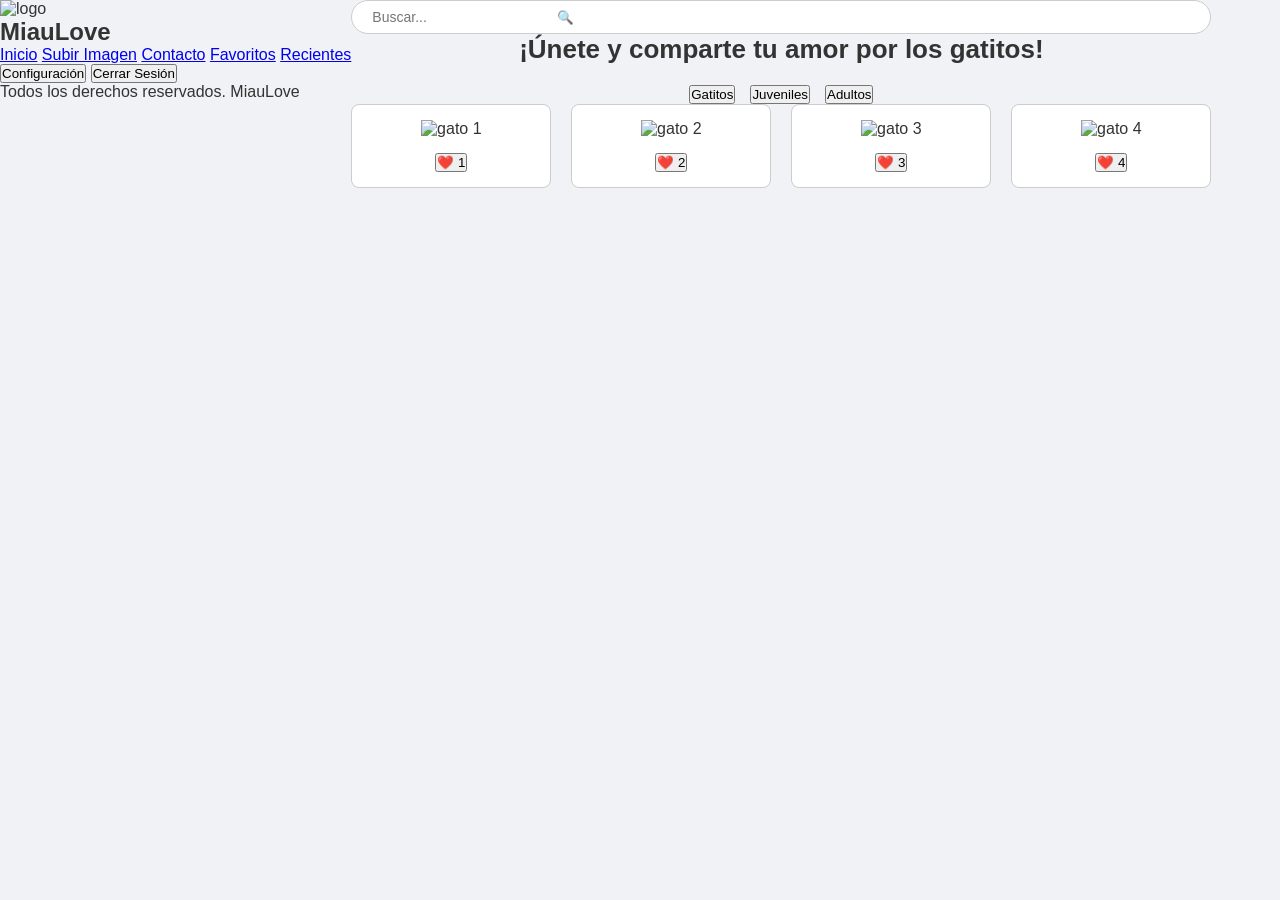
==== index.html @ a6ba1714 "ok" ====
<!DOCTYPE html>
<html lang="es">

<head>
    <meta charset="UTF-8">
    <meta name="viewport" content="width=device-width, initial-scale=1.0">
    <meta name="author" content="SashaBarrera">
    <title>MiauLove</title>
    <link rel="stylesheet" href="static/css/style.css">
</head>

<body>
    <div class="contenedor-principal">
        
        <!-- menu lateral -->
        <aside class="aside-menu">
            <div class="logo-aside">
                <img src="static/images/cat-logo.png" alt="logo" class="icono-gatito">
                <h2>MiauLove</h2>
            </div>

            <nav class="links-aside">
                <a href="#" class="item-menu active">Inicio</a>
                <a href="#" class="item-menu">Subir Imagen</a>
                <a href="#" class="item-menu">Contacto</a>
                <a href="#" class="item-menu">Favoritos</a>
                <a href="#" class="item-menu">Recientes</a>
            </nav>

            <div class="botones-aside">
                <button class="btn-aside">Configuración</button>
                <button class="btn-aside btn-cerrar">Cerrar Sesión</button>
            </div>

            <footer class="footer-aside">
                <p>Todos los derechos reservados. MiauLove</p>
            </footer>
        </aside>

        <!-- contenido central -->
        <main class="main-contenido">
            
            <header class="header-busqueda">
                <div class="caja-busqueda">
                    <input type="text" placeholder="Buscar..." id="input-buscar">
                    <button id="btn-buscar">🔍</button>
                </div>
            </header>

            <section class="seccion-bienvenida">
                <h1>¡Únete y comparte tu amor por los gatitos!</h1>

                <div class="categorias">
                    <button class="btn-categoria active">Gatitos</button>
                    <button class="btn-categoria">Juveniles</button>
                    <button class="btn-categoria">Adultos</button>
                </div>
            </section>

            <!-- tarjetas de gatos -->
            <section class="galeria-gatitos">
                
                <div class="tarjeta-gato">
                    <div class="imagen-contenedor">
                        <img src="static/images/gato1.jpg" alt="gato 1">
                    </div>
                    <button class="btn-like">❤️ <span class="contador">1</span></button>
                </div>

                <div class="tarjeta-gato">
                    <div class="imagen-contenedor">
                        <img src="static/images/gato2.jpg" alt="gato 2">
                    </div>
                    <button class="btn-like">❤️ <span class="contador">2</span></button>
                </div>

                <div class="tarjeta-gato">
                    <div class="imagen-contenedor">
                        <img src="static/images/gato3.jpg" alt="gato 3">
                    </div>
                    <button class="btn-like">❤️ <span class="contador">3</span></button>
                </div>

                <div class="tarjeta-gato">
                    <div class="imagen-contenedor">
                        <img src="static/images/gato4.jpg" alt="gato 4">
                    </div>
                    <button class="btn-like">❤️ <span class="contador">4</span></button>
                </div>

            </section>

        </main>

    </div>

    <script src="static/js/script.js"></script>
</body>

</html>
---- static/css/style.css ----
* {
    margin: 0;
    padding: 0;
    box-sizing: border-box;
    font-family: Arial, Helvetica, sans-serif;
}

body {
    background-color: #f0f2f5;
    color: #333;
}

/* estructura general */
.contenedor-principal {
    display: flex;
    flex-wrap: wrap;
    min-height: 100vh;
}

/* menu lateral */
.menu-lateral {
    width: 240px;
    background-color: #ffffff;
    border-right: 1px solid #dcdcdc;
    display: flex;
    flex-direction: column;
    padding: 20px 15px;
    justify-content: space-between;
}

.logo-lateral {
    display: flex;
    align-items: center;
    gap: 10px;
    margin-bottom: 25px;
}

.icono-gatito {
    width: 35px;
    height: 35px;
}

.enlaces-menu {
    display: flex;
    flex-direction: column;
    gap: 12px;
}

.link-menu {
    text-decoration: none;
    color: #555;
    font-size: 15px;
    padding: 8px 10px;
    border-radius: 5px;
}

.link-menu:hover {
    background-color: #e8e8e8;
    color: #000;
}

.botones-menu {
    display: flex;
    flex-direction: column;
    gap: 10px;
    margin-top: auto;
    padding-top: 20px;
}

.boton-lateral {
    padding: 8px;
    background-color: #e0e0e0;
    border: none;
    border-radius: 15px;
    cursor: pointer;
    font-weight: bold;
}

.boton-cerrar {
    background-color: #d9534f;
    color: white;
}

.pie-pagina-lateral {
    margin-top: 20px;
    font-size: 11px;
    color: #888;
    text-align: center;
}

/* contenido principal */
.contenido-principal {
    flex: 1;
    min-width: 280px;
    padding: 20px 30px;
    display: flex;
    flex-direction: column;
    gap: 25px;
}

/* caja de busqueda */
.encabezado-busqueda {
    display: flex;
    justify-content: flex-end;
}

.caja-busqueda {
    display: flex;
    align-items: center;
    border: 1px solid #ccc;
    border-radius: 20px;
    background-color: white;
    padding: 2px 10px;
}

.caja-busqueda input {
    border: none;
    padding: 6px 10px;
    font-size: 14px;
}

.caja-busqueda button {
    background: none;
    border: none;
    cursor: pointer;
}

/* seccion bienvenida y categorias */
.seccion-bienvenida {
    text-align: center;
}

.seccion-bienvenida h1 {
    font-size: 26px;
    margin-bottom: 20px;
    color: #333;
}

.categorias {
    display: flex;
    justify-content: center;
    flex-wrap: wrap;
    gap: 15px;
}

.boton-categoria {
    padding: 8px 24px;
    border: 1px solid #ccc;
    background-color: #e0e0e0;
    border-radius: 20px;
    cursor: pointer;
    font-size: 14px;
}

.boton-categoria.activo {
    background-color: #ff9999;
    color: white;
    border-color: #ff8080;
    font-weight: bold;
}

/* galeria de tarjetas */
.galeria-gatitos {
    display: flex;
    justify-content: center;
    flex-wrap: wrap;
    gap: 20px;
}

.tarjeta-gato {
    background-color: white;
    border: 1px solid #ccc;
    border-radius: 8px;
    padding: 15px;
    width: 200px;
    display: flex;
    flex-direction: column;
    align-items: center;
    gap: 15px;
}

.caja-imagen {
    width: 100%;
    text-align: center;
}

/* Forma basica y comun para dimensionar imagenes de tarjetas */
.caja-imagen img {
    width: 100%;
    height: 150px;
    border: 1px solid #aaa;
}

.boton-corazon {
    width: 100%;
    padding: 8px;
    background-color: #f0f0f0;
    border: 1px solid #ccc;
    border-radius: 20px;
    cursor: pointer;
    font-size: 14px;
}

.boton-corazon:hover {
    background-color: #ffe6e6;
}
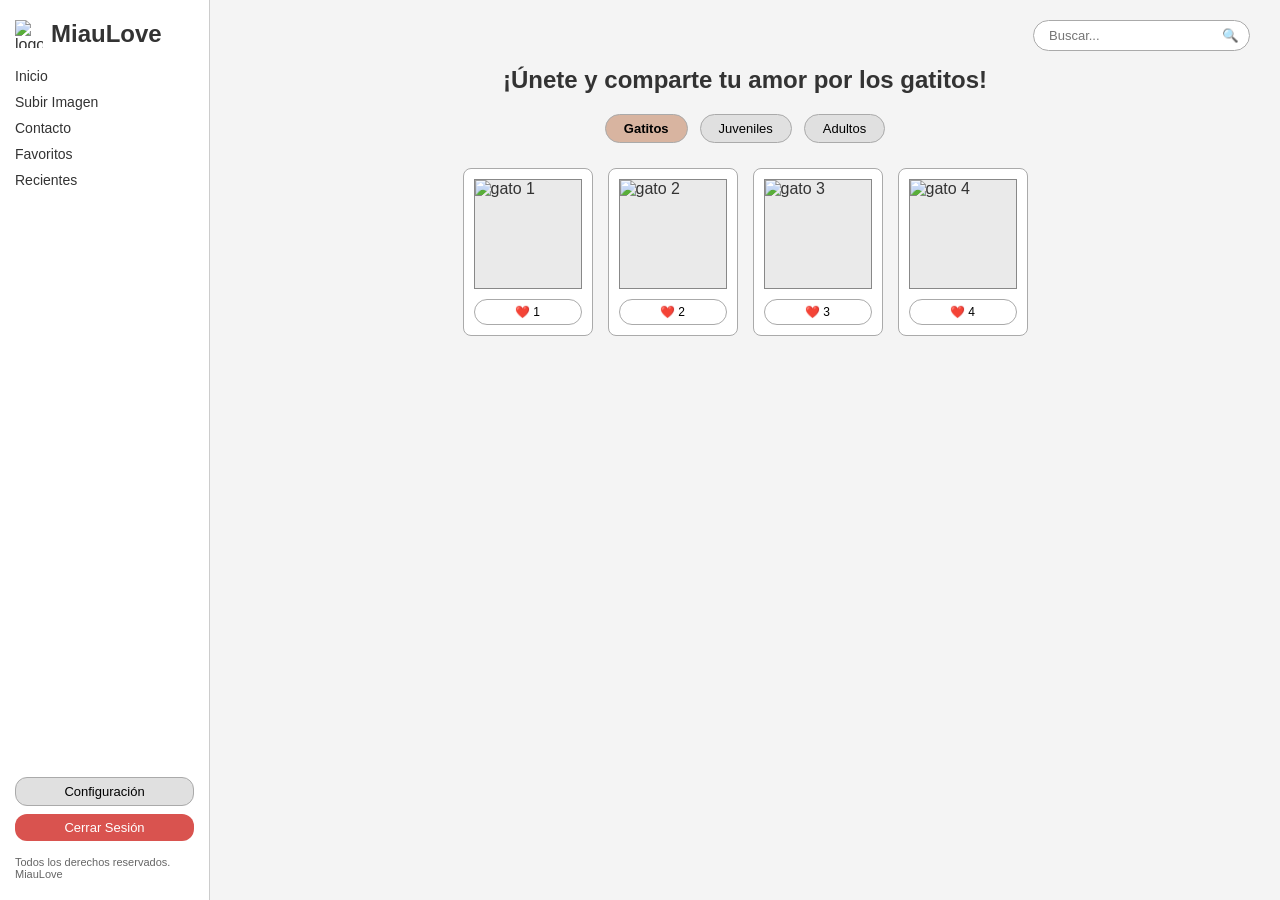
==== commit 3b28e4df: "ok" ====
--- a/index.html
+++ b/index.html
@@ -13,34 +13,34 @@
     <div class="contenedor-principal">
         
         <!-- menu lateral -->
-        <aside class="aside-menu">
-            <div class="logo-aside">
+        <aside class="menu-lateral">
+            <div class="logo-lateral">
                 <img src="static/images/cat-logo.png" alt="logo" class="icono-gatito">
                 <h2>MiauLove</h2>
             </div>
 
-            <nav class="links-aside">
-                <a href="#" class="item-menu active">Inicio</a>
-                <a href="#" class="item-menu">Subir Imagen</a>
-                <a href="#" class="item-menu">Contacto</a>
-                <a href="#" class="item-menu">Favoritos</a>
-                <a href="#" class="item-menu">Recientes</a>
+            <nav class="enlaces-menu">
+                <a href="#" class="link-menu activo">Inicio</a>
+                <a href="#" class="link-menu">Subir Imagen</a>
+                <a href="#" class="link-menu">Contacto</a>
+                <a href="#" class="link-menu">Favoritos</a>
+                <a href="#" class="link-menu">Recientes</a>
             </nav>
 
-            <div class="botones-aside">
-                <button class="btn-aside">Configuración</button>
-                <button class="btn-aside btn-cerrar">Cerrar Sesión</button>
+            <div class="botones-menu">
+                <button class="boton-lateral">Configuración</button>
+                <button class="boton-lateral boton-cerrar">Cerrar Sesión</button>
             </div>
 
-            <footer class="footer-aside">
+            <footer class="pie-pagina-lateral">
                 <p>Todos los derechos reservados. MiauLove</p>
             </footer>
         </aside>
 
-        <!-- contenido central -->
-        <main class="main-contenido">
+        <!-- contenido principal -->
+        <main class="contenido-principal">
             
-            <header class="header-busqueda">
+            <header class="encabezado-busqueda">
                 <div class="caja-busqueda">
                     <input type="text" placeholder="Buscar..." id="input-buscar">
                     <button id="btn-buscar">🔍</button>
@@ -51,41 +51,41 @@
                 <h1>¡Únete y comparte tu amor por los gatitos!</h1>
 
                 <div class="categorias">
-                    <button class="btn-categoria active">Gatitos</button>
-                    <button class="btn-categoria">Juveniles</button>
-                    <button class="btn-categoria">Adultos</button>
+                    <button class="boton-categoria activo">Gatitos</button>
+                    <button class="boton-categoria">Juveniles</button>
+                    <button class="boton-categoria">Adultos</button>
                 </div>
             </section>
 
-            <!-- tarjetas de gatos -->
+            <!-- galeria con tarjetas alineadas en fila -->
             <section class="galeria-gatitos">
                 
                 <div class="tarjeta-gato">
-                    <div class="imagen-contenedor">
+                    <div class="caja-imagen">
                         <img src="static/images/gato1.jpg" alt="gato 1">
                     </div>
-                    <button class="btn-like">❤️ <span class="contador">1</span></button>
+                    <button class="boton-corazon">❤️ <span class="contador">1</span></button>
                 </div>
 
                 <div class="tarjeta-gato">
-                    <div class="imagen-contenedor">
+                    <div class="caja-imagen">
                         <img src="static/images/gato2.jpg" alt="gato 2">
                     </div>
-                    <button class="btn-like">❤️ <span class="contador">2</span></button>
+                    <button class="boton-corazon">❤️ <span class="contador">2</span></button>
                 </div>
 
                 <div class="tarjeta-gato">
-                    <div class="imagen-contenedor">
+                    <div class="caja-imagen">
                         <img src="static/images/gato3.jpg" alt="gato 3">
                     </div>
-                    <button class="btn-like">❤️ <span class="contador">3</span></button>
+                    <button class="boton-corazon">❤️ <span class="contador">3</span></button>
                 </div>
 
                 <div class="tarjeta-gato">
-                    <div class="imagen-contenedor">
+                    <div class="caja-imagen">
                         <img src="static/images/gato4.jpg" alt="gato 4">
                     </div>
-                    <button class="btn-like">❤️ <span class="contador">4</span></button>
+                    <button class="boton-corazon">❤️ <span class="contador">4</span></button>
                 </div>
 
             </section>
--- a/static/css/style.css
+++ b/static/css/style.css
@@ -6,117 +6,112 @@
 }
 
 body {
-    background-color: #f0f2f5;
+    background-color: #f4f4f4;
     color: #333;
 }
 
-/* estructura general */
+/* estructura con menu a la izquierda */
 .contenedor-principal {
     display: flex;
-    flex-wrap: wrap;
     min-height: 100vh;
 }
 
-/* menu lateral */
+/* columna izquierda (aside) */
 .menu-lateral {
-    width: 240px;
+    width: 210px;
     background-color: #ffffff;
-    border-right: 1px solid #dcdcdc;
+    border-right: 1px solid #ccc;
+    padding: 20px 15px;
     display: flex;
     flex-direction: column;
-    padding: 20px 15px;
-    justify-content: space-between;
 }
 
 .logo-lateral {
     display: flex;
     align-items: center;
-    gap: 10px;
-    margin-bottom: 25px;
+    gap: 8px;
+    margin-bottom: 20px;
 }
 
 .icono-gatito {
-    width: 35px;
-    height: 35px;
+    width: 28px;
+    height: 28px;
 }
 
 .enlaces-menu {
     display: flex;
     flex-direction: column;
-    gap: 12px;
+    gap: 10px;
+    margin-bottom: 20px;
 }
 
 .link-menu {
     text-decoration: none;
-    color: #555;
-    font-size: 15px;
-    padding: 8px 10px;
-    border-radius: 5px;
+    color: #333;
+    font-size: 14px;
 }
 
 .link-menu:hover {
-    background-color: #e8e8e8;
-    color: #000;
+    font-weight: bold;
 }
 
 .botones-menu {
     display: flex;
     flex-direction: column;
-    gap: 10px;
+    gap: 8px;
     margin-top: auto;
-    padding-top: 20px;
+    padding-top: 15px;
 }
 
 .boton-lateral {
-    padding: 8px;
+    padding: 6px;
     background-color: #e0e0e0;
-    border: none;
-    border-radius: 15px;
+    border: 1px solid #aaa;
+    border-radius: 12px;
     cursor: pointer;
-    font-weight: bold;
+    font-size: 13px;
 }
 
 .boton-cerrar {
     background-color: #d9534f;
     color: white;
+    border: none;
 }
 
 .pie-pagina-lateral {
-    margin-top: 20px;
+    margin-top: 15px;
     font-size: 11px;
-    color: #888;
-    text-align: center;
+    color: #666;
 }
 
-/* contenido principal */
+/* seccion derecha (main) */
 .contenido-principal {
     flex: 1;
-    min-width: 280px;
     padding: 20px 30px;
     display: flex;
     flex-direction: column;
-    gap: 25px;
 }
 
-/* caja de busqueda */
+/* buscador arriba a la derecha */
 .encabezado-busqueda {
     display: flex;
     justify-content: flex-end;
+    margin-bottom: 15px;
 }
 
 .caja-busqueda {
     display: flex;
     align-items: center;
-    border: 1px solid #ccc;
+    border: 1px solid #aaa;
     border-radius: 20px;
-    background-color: white;
+    background-color: #fff;
     padding: 2px 10px;
 }
 
 .caja-busqueda input {
     border: none;
-    padding: 6px 10px;
-    font-size: 14px;
+    padding: 5px;
+    font-size: 13px;
 }
 
 .caja-busqueda button {
@@ -125,80 +120,77 @@
     cursor: pointer;
 }
 
-/* seccion bienvenida y categorias */
+/* titulo y botones centrado */
 .seccion-bienvenida {
     text-align: center;
+    margin-bottom: 25px;
 }
 
 .seccion-bienvenida h1 {
-    font-size: 26px;
+    font-size: 24px;
     margin-bottom: 20px;
-    color: #333;
 }
 
 .categorias {
     display: flex;
     justify-content: center;
-    flex-wrap: wrap;
+    gap: 12px;
+}
+
+.boton-categoria {
+    padding: 6px 18px;
+    border: 1px solid #aaa;
+    background-color: #e0e0e0;
+    border-radius: 15px;
+    cursor: pointer;
+    font-size: 13px;
+}
+
+.boton-categoria.activo {
+    background-color: #d8b4a0;
+    color: #000;
+    font-weight: bold;
+}
+
+/* tarjetas alineadas horizontalmente como el dibujo */
+.galeria-gatitos {
+    display: flex;
+    justify-content: center;
     gap: 15px;
 }
 
-.boton-categoria {
-    padding: 8px 24px;
-    border: 1px solid #ccc;
-    background-color: #e0e0e0;
-    border-radius: 20px;
-    cursor: pointer;
-    font-size: 14px;
-}
-
-.boton-categoria.activo {
-    background-color: #ff9999;
-    color: white;
-    border-color: #ff8080;
-    font-weight: bold;
-}
-
-/* galeria de tarjetas */
-.galeria-gatitos {
-    display: flex;
-    justify-content: center;
-    flex-wrap: wrap;
-    gap: 20px;
-}
-
 .tarjeta-gato {
-    background-color: white;
-    border: 1px solid #ccc;
+    width: 130px;
+    background-color: #ffffff;
+    border: 1px solid #aaa;
     border-radius: 8px;
-    padding: 15px;
-    width: 200px;
+    padding: 10px;
     display: flex;
     flex-direction: column;
     align-items: center;
-    gap: 15px;
+    gap: 10px;
 }
 
 .caja-imagen {
     width: 100%;
-    text-align: center;
+    height: 110px;
+    border: 1px solid #888;
+    background-color: #eaeaea;
 }
 
-/* Forma basica y comun para dimensionar imagenes de tarjetas */
 .caja-imagen img {
     width: 100%;
-    height: 150px;
-    border: 1px solid #aaa;
+    height: 100%;
 }
 
 .boton-corazon {
     width: 100%;
-    padding: 8px;
-    background-color: #f0f0f0;
-    border: 1px solid #ccc;
-    border-radius: 20px;
+    padding: 5px;
+    border: 1px solid #aaa;
+    border-radius: 15px;
+    background-color: #fff;
     cursor: pointer;
-    font-size: 14px;
+    font-size: 12px;
 }
 
 .boton-corazon:hover {
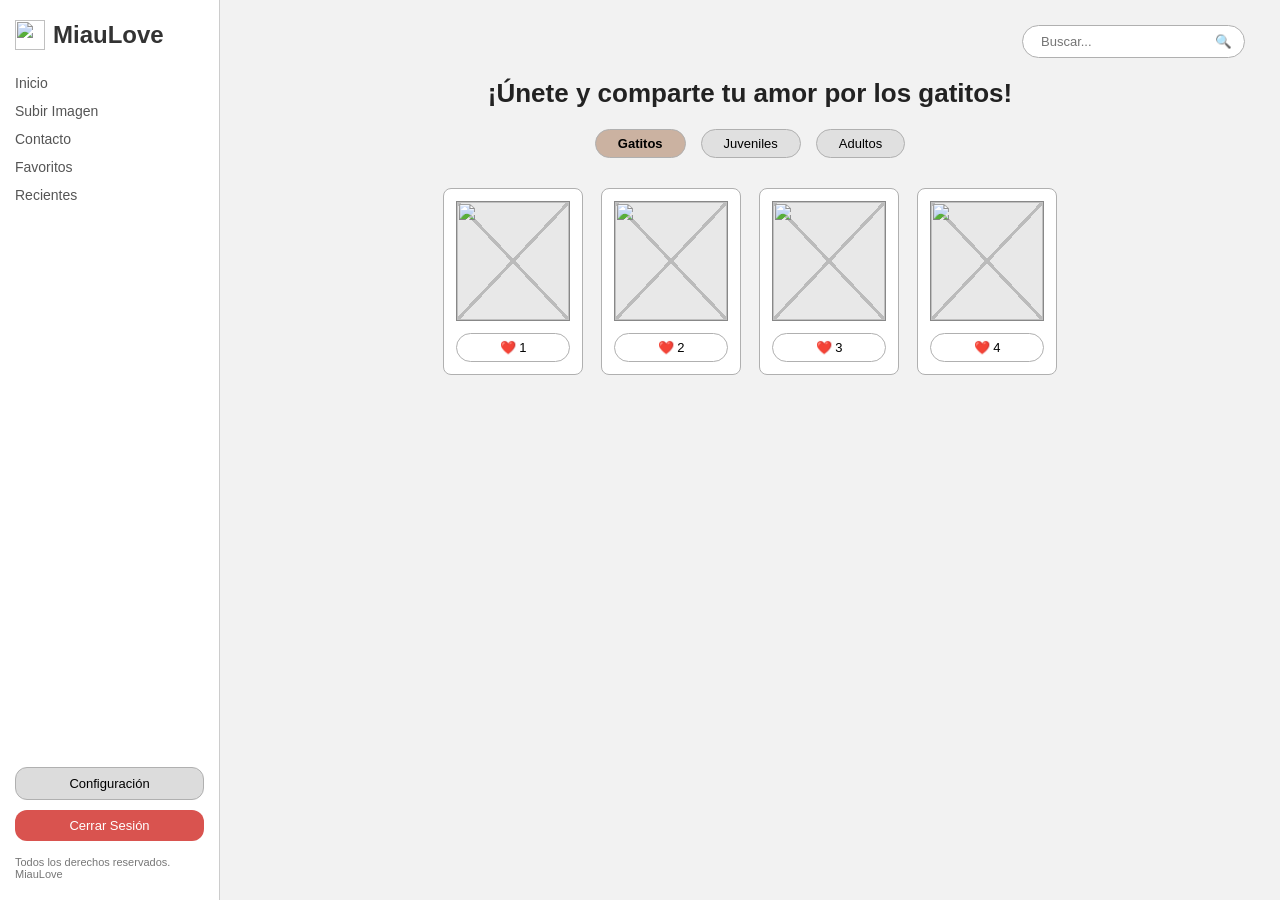
==== commit 3051a85d: "ok" ====
--- a/index.html
+++ b/index.html
@@ -10,12 +10,13 @@
 </head>
 
 <body>
-    <div class="contenedor-principal">
+    <!-- seccion principal marcada en la pizarra -->
+    <section class="super">
         
-        <!-- menu lateral -->
+        <!-- aside con el menu lateral completo -->
         <aside class="menu-lateral">
             <div class="logo-lateral">
-                <img src="static/images/cat-logo.png" alt="logo" class="icono-gatito">
+                <img src="static/images/cat-logo.png" alt="" class="icono-gatito">
                 <h2>MiauLove</h2>
             </div>
 
@@ -37,9 +38,10 @@
             </footer>
         </aside>
 
-        <!-- contenido principal -->
+        <!-- main con el contenido de la derecha -->
         <main class="contenido-principal">
             
+            <!-- header con el buscador -->
             <header class="encabezado-busqueda">
                 <div class="caja-busqueda">
                     <input type="text" placeholder="Buscar..." id="input-buscar">
@@ -57,33 +59,33 @@
                 </div>
             </section>
 
-            <!-- galeria con tarjetas alineadas en fila -->
+            <!-- 4 tarjetas alineadas -->
             <section class="galeria-gatitos">
                 
                 <div class="tarjeta-gato">
                     <div class="caja-imagen">
-                        <img src="static/images/gato1.jpg" alt="gato 1">
+                        <img src="static/images/gato1.jpg" alt="">
                     </div>
                     <button class="boton-corazon">❤️ <span class="contador">1</span></button>
                 </div>
 
                 <div class="tarjeta-gato">
                     <div class="caja-imagen">
-                        <img src="static/images/gato2.jpg" alt="gato 2">
+                        <img src="static/images/gato2.jpg" alt="">
                     </div>
                     <button class="boton-corazon">❤️ <span class="contador">2</span></button>
                 </div>
 
                 <div class="tarjeta-gato">
                     <div class="caja-imagen">
-                        <img src="static/images/gato3.jpg" alt="gato 3">
+                        <img src="static/images/gato3.jpg" alt="">
                     </div>
                     <button class="boton-corazon">❤️ <span class="contador">3</span></button>
                 </div>
 
                 <div class="tarjeta-gato">
                     <div class="caja-imagen">
-                        <img src="static/images/gato4.jpg" alt="gato 4">
+                        <img src="static/images/gato4.jpg" alt="">
                     </div>
                     <button class="boton-corazon">❤️ <span class="contador">4</span></button>
                 </div>
@@ -92,7 +94,7 @@
 
         </main>
 
-    </div>
+    </section>
 
     <script src="static/js/script.js"></script>
 </body>
--- a/static/css/style.css
+++ b/static/css/style.css
@@ -6,21 +6,22 @@
 }
 
 body {
-    background-color: #f4f4f4;
-    color: #333;
-}
-
-/* estructura con menu a la izquierda */
-.contenedor-principal {
-    display: flex;
+    background-color: #f2f2f2;
+    color: #333333;
+}
+
+/* contenedor super anotado en la pizarra */
+.super {
+    display: flex;
+    flex-wrap: wrap;
     min-height: 100vh;
 }
 
-/* columna izquierda (aside) */
+/* menu lateral aside */
 .menu-lateral {
-    width: 210px;
-    background-color: #ffffff;
-    border-right: 1px solid #ccc;
+    width: 220px;
+    background-color: #ffffff;
+    border-right: 1px solid #cccccc;
     padding: 20px 15px;
     display: flex;
     flex-direction: column;
@@ -30,43 +31,43 @@
     display: flex;
     align-items: center;
     gap: 8px;
-    margin-bottom: 20px;
+    margin-bottom: 25px;
 }
 
 .icono-gatito {
-    width: 28px;
-    height: 28px;
+    width: 30px;
+    height: 30px;
 }
 
 .enlaces-menu {
     display: flex;
     flex-direction: column;
-    gap: 10px;
-    margin-bottom: 20px;
+    gap: 12px;
 }
 
 .link-menu {
     text-decoration: none;
-    color: #333;
+    color: #555555;
     font-size: 14px;
 }
 
 .link-menu:hover {
+    color: #000000;
     font-weight: bold;
 }
 
 .botones-menu {
     display: flex;
     flex-direction: column;
-    gap: 8px;
+    gap: 10px;
     margin-top: auto;
-    padding-top: 15px;
+    padding-top: 20px;
 }
 
 .boton-lateral {
-    padding: 6px;
-    background-color: #e0e0e0;
-    border: 1px solid #aaa;
+    padding: 8px;
+    background-color: #dcdcdc;
+    border: 1px solid #b0b0b0;
     border-radius: 12px;
     cursor: pointer;
     font-size: 13px;
@@ -74,43 +75,43 @@
 
 .boton-cerrar {
     background-color: #d9534f;
-    color: white;
+    color: #ffffff;
     border: none;
 }
 
 .pie-pagina-lateral {
     margin-top: 15px;
     font-size: 11px;
-    color: #666;
-}
-
-/* seccion derecha (main) */
+    color: #777777;
+}
+
+/* contenido principal main */
 .contenido-principal {
     flex: 1;
-    padding: 20px 30px;
-    display: flex;
-    flex-direction: column;
-}
-
-/* buscador arriba a la derecha */
+    padding: 25px 35px;
+    display: flex;
+    flex-direction: column;
+}
+
+/* buscador header arriba a la derecha */
 .encabezado-busqueda {
     display: flex;
     justify-content: flex-end;
-    margin-bottom: 15px;
+    margin-bottom: 20px;
 }
 
 .caja-busqueda {
     display: flex;
     align-items: center;
-    border: 1px solid #aaa;
+    border: 1px solid #b0b0b0;
     border-radius: 20px;
-    background-color: #fff;
-    padding: 2px 10px;
+    background-color: #ffffff;
+    padding: 2px 12px;
 }
 
 .caja-busqueda input {
     border: none;
-    padding: 5px;
+    padding: 6px;
     font-size: 13px;
 }
 
@@ -120,62 +121,67 @@
     cursor: pointer;
 }
 
-/* titulo y botones centrado */
+/* titulo principal y categorias */
 .seccion-bienvenida {
     text-align: center;
-    margin-bottom: 25px;
+    margin-bottom: 30px;
 }
 
 .seccion-bienvenida h1 {
-    font-size: 24px;
+    font-size: 26px;
     margin-bottom: 20px;
+    color: #222222;
 }
 
 .categorias {
-    display: flex;
-    justify-content: center;
-    gap: 12px;
-}
-
-.boton-categoria {
-    padding: 6px 18px;
-    border: 1px solid #aaa;
-    background-color: #e0e0e0;
-    border-radius: 15px;
-    cursor: pointer;
-    font-size: 13px;
-}
-
-.boton-categoria.activo {
-    background-color: #d8b4a0;
-    color: #000;
-    font-weight: bold;
-}
-
-/* tarjetas alineadas horizontalmente como el dibujo */
-.galeria-gatitos {
     display: flex;
     justify-content: center;
     gap: 15px;
 }
 
+.boton-categoria {
+    padding: 6px 22px;
+    border: 1px solid #b0b0b0;
+    background-color: #e0e0e0;
+    border-radius: 18px;
+    cursor: pointer;
+    font-size: 13px;
+}
+
+.boton-categoria.activo {
+    background-color: #cbb2a1;
+    color: #000000;
+    font-weight: bold;
+}
+
+/* tarjetas estilo bosquejo */
+.galeria-gatitos {
+    display: flex;
+    justify-content: center;
+    gap: 18px;
+    flex-wrap: wrap;
+}
+
 .tarjeta-gato {
-    width: 130px;
-    background-color: #ffffff;
-    border: 1px solid #aaa;
+    width: 140px;
+    background-color: #ffffff;
+    border: 1px solid #b0b0b0;
     border-radius: 8px;
-    padding: 10px;
+    padding: 12px;
     display: flex;
     flex-direction: column;
     align-items: center;
-    gap: 10px;
-}
-
+    gap: 12px;
+}
+
+/* dibujo de la X en la caja de imagen como en la foto */
 .caja-imagen {
     width: 100%;
-    height: 110px;
-    border: 1px solid #888;
-    background-color: #eaeaea;
+    height: 120px;
+    border: 1px solid #888888;
+    background-color: #e8e8e8;
+    background-image: linear-gradient(to top right, transparent 49%, #bbbbbb 49%, #bbbbbb 51%, transparent 51%),
+                      linear-gradient(to top left, transparent 49%, #bbbbbb 49%, #bbbbbb 51%, transparent 51%);
 }
 
 .caja-imagen img {
@@ -185,12 +191,12 @@
 
 .boton-corazon {
     width: 100%;
-    padding: 5px;
-    border: 1px solid #aaa;
+    padding: 6px;
+    border: 1px solid #b0b0b0;
     border-radius: 15px;
-    background-color: #fff;
-    cursor: pointer;
-    font-size: 12px;
+    background-color: #ffffff;
+    cursor: pointer;
+    font-size: 13px;
 }
 
 .boton-corazon:hover {
